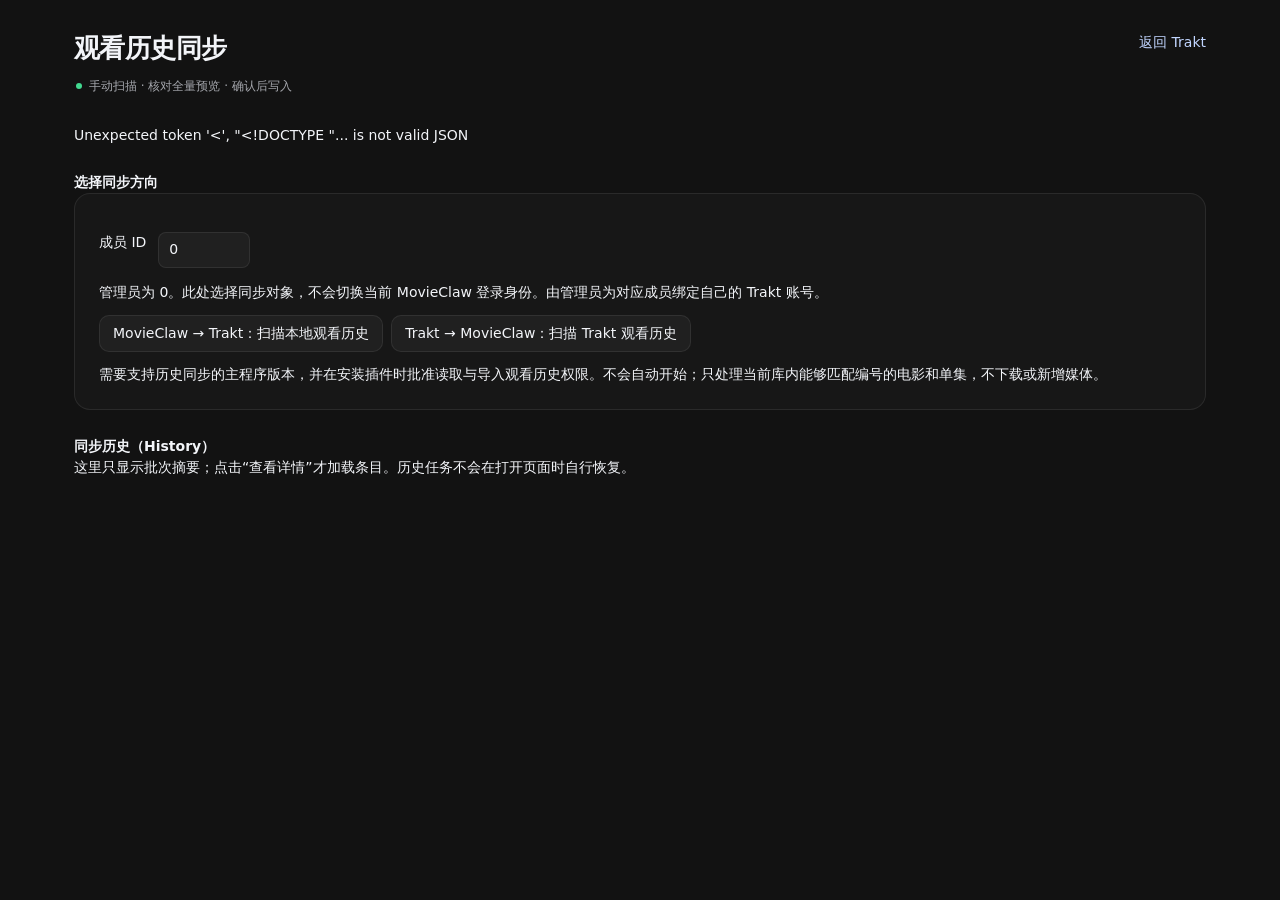
==== web/history.html @ b9646cfd "feat: add opt-in actions and confirmed foreground history sync" ====
<!doctype html>
<html lang="zh-CN"><head><meta charset="utf-8"><meta name="viewport" content="width=device-width,initial-scale=1"><title>观看历史同步</title><link rel="stylesheet" href="style.css"><script defer src="history.js"></script></head>
<body><main><header class="page-header"><div><h1>观看历史同步</h1><p class="summary">手动扫描 · 核对全量预览 · 确认后写入</p></div><a href="index.html">返回 Trakt</a></header>
<p id="error" role="alert" hidden></p><p id="notice" role="status" hidden></p>
<section class="section"><h2>选择同步方向</h2><div class="card preferences"><label>成员 ID <input id="member" type="number" min="0" step="1" value="0"></label><p>管理员为 0。此处选择同步对象，不会切换当前 MovieClaw 登录身份。由管理员为对应成员绑定自己的 Trakt 账号。</p><div class="button-row"><button id="export">MovieClaw → Trakt：扫描本地观看历史</button><button id="import">Trakt → MovieClaw：扫描 Trakt 观看历史</button></div><p>需要支持历史同步的主程序版本，并在安装插件时批准读取与导入观看历史权限。不会自动开始；只处理当前库内能够匹配编号的电影和单集，不下载或新增媒体。</p></div></section>
<section id="current-section" class="section" hidden><h2>当前任务</h2><div class="card preferences"><p id="current-title"></p><p id="keep-open">请保持在此网页。扫描和写入由网页逐批推进；关闭、切换成员或暂停后不再发起下一批，已发出的请求可能完成。</p><progress id="progress" max="100" aria-label="同步进度"></progress><p id="progress-text" role="status"></p><p id="task-error" role="alert"></p><div class="button-row"><button id="continue" hidden>继续当前任务</button><button id="pause" hidden>暂停</button><button id="cancel" hidden>取消剩余任务</button><button id="preview" hidden>查看待同步条目</button><button id="confirm" hidden>Confirm：同步预览中的全部记录</button></div></div></section>
<section class="section"><h2>同步历史（History）</h2><p>这里只显示批次摘要；点击“查看详情”才加载条目。历史任务不会在打开页面时自行恢复。</p><div id="history"></div><button id="more-history" hidden>更多批次</button></section>
<dialog id="detail"><form method="dialog"><button aria-label="关闭详情">关闭</button></form><h2 id="detail-title">同步详情</h2><p id="detail-summary"></p><div class="button-row"><button id="groups">按电影 / 每季查看</button><button id="records">查看每条观看记录与处理结果</button></div><div id="detail-items"></div><div class="button-row"><button id="previous">上一页</button><span id="detail-page"></span><button id="next">下一页</button></div></dialog>
</main></body></html>
---- web/style.css ----
:root {
  color-scheme:dark;
  font-family:var(--mc-font,system-ui,-apple-system,"PingFang SC",sans-serif);
  color:var(--mc-text,#f3f5f9);
  font-size:14px;
  line-height:1.5;
  --muted:var(--mc-text-muted,#a5a7ad);
  --faint:var(--mc-text-faint,#777a82);
  --line:var(--mc-line,rgba(255,255,255,.08));
  --ok:var(--mc-ok,#42d990);
  --danger:var(--mc-danger,#ff8888);
  --accent:var(--mc-accent,#c1d5ff)
}
* {
  box-sizing:border-box
}
body {
  margin:0;
  background:transparent
}
main {
  max-width:1180px;
  margin:auto;
  padding:32px 24px 24px
}
h1,h2,p {
  margin:0
}
h1 {
  font-size:26px;
  line-height:1.25;
  font-weight:700;
  letter-spacing:-.02em
}
h2 {
  font-size:14px;
  font-weight:600
}
button,input,a {
  font:inherit
}
button,a,input,summary {
  -webkit-tap-highlight-color:transparent
}
button {
  min-height:36px;
  padding:7px 13px;
  border:1px solid var(--line);
  border-radius:10px;
  background:color-mix(in srgb,var(--mc-text,#fff) 4%,transparent);
  color:inherit;
  cursor:pointer;
  font-weight:500
}
button:hover {
  background:var(--mc-glass-fill-hover,rgba(255,255,255,.08))
}
button:disabled {
  opacity:.4;
  cursor:default
}
button:focus-visible,a:focus-visible,summary:focus-visible,input:focus-visible {
  outline:2px solid var(--accent);
  outline-offset:3px
}
a {
  color:var(--accent);
  text-decoration:none
}
a:hover {
  text-decoration:underline
}
.page-header,.header-actions,.section-heading,.dialog-actions {
  display:flex;
  align-items:center;
  justify-content:space-between;
  gap:12px
}
.page-header {
  margin-bottom:30px;
  align-items:flex-start
}
.header-actions {
  justify-content:flex-end
}
.icon-button {
  width:36px;
  padding:0;
  font-size:21px;
  line-height:1
}
.summary {
  margin-top:12px;
  font-size:12px;
  color:var(--muted)
}
.summary::before {
  content:"";
  display:inline-block;
  width:6px;
  height:6px;
  border-radius:50%;
  background:var(--ok);
  margin:0 7px 1px 2px
}
.summary.attention::before {
  background:var(--danger)
}
.section {
  margin:26px 0
}
.section-heading {
  margin:0 4px 10px;
  min-height:24px
}
.section-heading p {
  font-size:12px;
  margin-top:3px
}
.muted {
  color:var(--muted);
  font-size:12px
}
.card {
  border:1px solid var(--line);
  border-radius:16px;
  background:color-mix(in srgb,var(--mc-text,#fff) 2.5%,transparent);
  overflow:hidden
}
.account-row {
  display:flex;
  align-items:center;
  padding:0 14px;
  gap:12px
}
.account-row+.account-row {
  border-top:1px solid var(--line)
}
.account-select {
  display:flex;
  align-items:center;
  gap:12px;
  flex:1;
  min-width:0;
  text-align:left;
  min-height:86px;
  border:0;
  border-radius:0;
  background:transparent;
  padding:14px 0;
  font-weight:400
}
.account-select:hover {
  background:transparent
}
.account-row.selected {
  background:color-mix(in srgb,var(--accent) 5%,transparent)
}
.avatar {
  display:grid;
  place-items:center;
  width:38px;
  height:38px;
  border-radius:50%;
  flex-shrink:0;
  background:var(--mc-surface-inset,rgba(255,255,255,.06));
  font-size:15px;
  font-weight:600;
  color:var(--accent)
}
.account-identity {
  flex:1;
  min-width:0
}
.account-name {
  font-size:14px;
  font-weight:600;
  overflow-wrap:anywhere
}
.account-meta {
  color:var(--muted);
  font-size:12px;
  margin-top:3px
}
.account-state {
  text-align:right;
  font-size:12px;
  max-width:45%
}
.account-state p {
  margin-top:4px;
  color:var(--muted)
}
.badge {
  display:inline-flex;
  align-items:center;
  gap:5px;
  font-size:11px;
  padding:3px 8px;
  border-radius:6px;
  background:var(--mc-surface-inset,rgba(255,255,255,.05));
  color:var(--muted);
  white-space:nowrap
}
.badge.ok {
  color:var(--ok)
}
.badge.failed,.badge.blocked {
  color:var(--danger)
}
.badge.retrying,.badge.queued {
  color:var(--mc-warn,#e6bc76)
}
.has-error {
  color:var(--danger)!important
}
.filters {
  display:flex;
  gap:4px;
  margin:0 0 12px;
  padding:3px;
  width:fit-content;
  max-width:100%;
  border-radius:10px;
  background:var(--mc-surface-inset,rgba(255,255,255,.04))
}
.filters button {
  border:0;
  background:transparent;
  color:var(--muted);
  min-height:30px;
  padding:4px 14px;
  font-size:12px
}
.filters button[aria-selected=true] {
  background:var(--mc-glass-fill,rgba(255,255,255,.09));
  color:inherit;
  box-shadow:0 1px 4px #0002
}
.delivery+.delivery {
  border-top:1px solid var(--line)
}
.delivery>summary {
  list-style:none;
  display:flex;
  align-items:center;
  gap:12px;
  padding:14px;
  cursor:pointer;
  min-height:76px
}
.delivery>summary::-webkit-details-marker {
  display:none
}
.delivery-icon {
  display:grid;
  place-items:center;
  width:30px;
  height:34px;
  border-radius:8px;
  flex-shrink:0;
  background:var(--mc-surface-inset,rgba(255,255,255,.04));
  color:var(--ok);
  font-size:15px
}
.delivery-icon.failed,.delivery-icon.blocked {
  color:var(--danger)
}
.delivery-icon.queued,.delivery-icon.retrying {
  color:var(--mc-warn,#e6bc76)
}
.delivery-icon.skipped {
  color:var(--faint)
}
.delivery-main {
  flex:1;
  min-width:0
}
.delivery-title {
  font-size:13px;
  font-weight:600;
  overflow-wrap:anywhere
}
.delivery-meta {
  font-size:12px;
  color:var(--muted);
  margin-top:3px
}
.delivery-end {
  text-align:right;
  flex-shrink:0
}
.delivery-time {
  color:var(--faint);
  font-size:11px;
  margin-top:5px
}
.chevron {
  color:var(--faint);
  font-size:17px;
  margin-left:2px
}
.delivery[open] .chevron {
  transform:rotate(90deg)
}
.delivery-detail {
  padding:0 18px 16px 56px;
  font-size:12px;
  display:grid;
  gap:8px;
  color:var(--muted)
}
.delivery-detail .reason {
  color:var(--mc-text,#f3f5f9)
}
.delivery-detail button {
  justify-self:start;
  font-size:12px
}
.empty {
  padding:36px 24px;
  text-align:center;
  color:var(--muted);
  font-size:13px
}
.empty strong {
  display:block;
  color:var(--mc-text,#eee);
  font-size:14px;
  font-weight:500;
  margin-bottom:5px
}
.footnote {
  margin:10px 4px;
  font-size:11px;
  color:var(--faint);
  line-height:1.7
}
.advanced {
  margin-top:30px;
  border-top:1px solid var(--line);
  padding-top:16px
}
.advanced>summary {
  font-size:12px;
  color:var(--muted);
  cursor:pointer;
  min-height:30px
}
.advanced-body {
  padding:14px 4px 0
}
.advanced-body p {
  margin-top:12px;
  max-width:720px;
  line-height:1.7
}
.member-controls {
  display:flex;
  gap:8px;
  align-items:center;
  flex-wrap:wrap;
  margin-top:12px
}
.member-controls label {
  font-size:12px;
  color:var(--muted)
}
input {
  width:92px;
  min-height:36px;
  border:1px solid var(--line);
  border-radius:8px;
  background:var(--mc-surface-inset,rgba(255,255,255,.04));
  color:inherit;
  padding:6px 10px
}
.member-controls button {
  font-size:12px
}
.danger-button {
  color:var(--danger)
}
footer {
  font-size:11px;
  color:var(--faint);
  margin:28px 4px 0
}
.error {
  border:1px solid color-mix(in srgb,var(--danger) 30%,transparent);
  border-radius:12px;
  padding:12px 14px;
  color:var(--danger);
  font-size:13px;
  margin-bottom:20px;
  background:color-mix(in srgb,var(--danger) 5%,transparent)
}
dialog {
  padding:0;
  border:1px solid var(--line);
  border-radius:20px;
  background:var(--mc-surface-raised,#1c1c1e);
  color:inherit;
  max-width:440px;
  width:calc(100% - 32px);
  box-shadow:0 24px 80px #0008
}
dialog::backdrop {
  background:#0009;
  backdrop-filter:blur(5px)
}
.dialog-body {
  padding:24px
}
.dialog-body>p {
  font-size:13px;
  color:var(--muted);
  margin:16px 0
}
.dialog-body .section-heading {
  margin:0
}
.auth-code {
  display:block;
  text-align:center;
  padding:22px 8px;
  margin:18px 0;
  background:var(--mc-surface-inset,#ffffff08);
  border:1px solid var(--line);
  border-radius:12px;
  font:600 30px/1.4 ui-monospace,monospace;
  letter-spacing:5px
}
.dialog-actions {
  justify-content:flex-start;
  flex-wrap:wrap
}
.primary-button {
  display:inline-flex;
  align-items:center;
  justify-content:center;
  min-height:38px;
  background:var(--accent);
  color:#101218;
  border:0;
  border-radius:10px;
  padding:8px 14px;
  font-weight:600
}
.primary-button:hover {
  text-decoration:none;
  opacity:.9
}
[hidden] {
  display:none!important
}
@media(max-width:600px) {
  :root {
    font-size:16px
  }
  main {
    padding:22px 16px
  }
  h1 {
    font-size:24px
  }
  .page-header {
    gap:8px;
    margin-bottom:24px
  }
  .header-actions {
    gap:6px
  }
  .header-actions button {
    font-size:12px;
    min-height:40px;
    padding:6px 10px
  }
  .header-actions .icon-button {
    font-size:21px;
    width:36px;
    padding:0
  }
  .summary {
    font-size:12px;
    max-width:240px
  }
  .account-row {
    padding:0 12px;
    gap:8px;
    flex-wrap:wrap
  }
  .account-select {
    min-height:96px;
    gap:10px
  }
  .account-name {
    font-size:15px
  }
  .account-state {
    max-width:48%;
    font-size:11px
  }
  .account-row>button:not(.account-select) {
    margin:0 0 12px 48px;
    min-height:40px
  }
  .account-meta {
    font-size:12px
  }
  .delivery>summary {
    padding:14px 12px;
    gap:9px
  }
  .delivery-title {
    font-size:14px
  }
  .delivery-meta {
    font-size:12px
  }
  .delivery-end {
    max-width:90px
  }
  .delivery-time {
    font-size:11px
  }
  .chevron {
    display:none
  }
  .delivery-detail {
    padding-left:50px
  }
  .filters {
    width:100%;
    justify-content:space-between
  }
  .filters button {
    min-height:40px;
    flex:1;
    padding:5px 9px;
    font-size:13px
  }
  .section-heading h2 {
    font-size:15px
  }
  .member-controls button,input {
    min-height:44px
  }
  .advanced>summary {
    font-size:14px;
    min-height:44px
  }
  .dialog-body {
    padding:20px
  }
  .auth-code {
    font-size:27px;
    letter-spacing:3px
  }
}
.summary.idle::before {
  background:var(--faint)
}
.notice {
  color:var(--ok);
  font-size:13px;
  padding:0 4px 12px
}
.account-row.selected {
  box-shadow: inset 3px 0 0 var(--accent);
}
@media (max-width: 600px) {
  .page-header > div:first-child { min-width: 0; }
  .header-actions { flex-shrink: 0; }
  .header-actions button { white-space: nowrap; min-height: 44px; }
  .header-actions .icon-button { width: 44px; flex: 0 0 44px; }
  .filters button, .delivery-detail button, .dialog-actions button, .dialog-actions a { min-height: 44px; }
}
@media (max-width: 370px) {
  .page-header { flex-wrap: wrap; }
  .header-actions { margin-left: auto; }
}
.preferences, .history-intro { padding:24px; }
.preferences label { display:flex; align-items:flex-start; gap:12px; padding:14px 0; cursor:pointer; }
.preferences input[type=checkbox] { width:20px; height:20px; flex:0 0 20px; margin:2px 0; accent-color:var(--accent); }
.preferences small { display:block; color:var(--muted); line-height:1.6; margin-top:6px; }
.history-row { padding:16px 24px; border-bottom:1px solid var(--line); }
.history-row:last-child { border-bottom:0; }
.history-row p { margin:6px 0 0; }
.history-intro { margin:20px 0; }
.history-intro p { line-height:1.7; }
.history-intro summary { cursor:pointer; min-height:44px; }
.pager { display:flex; align-items:center; justify-content:center; gap:16px; padding:16px 0; }
progress { width:100%; height:12px; accent-color:var(--accent); }
[hidden] { display:none !important; }
@media(max-width:600px) { .preferences, .history-intro { padding:18px; } .dialog-actions { flex-wrap:wrap; } .dialog-actions > * { min-height:44px; } .section-heading { gap:12px; flex-wrap:wrap; } }
.activity-filters { display:flex; justify-content:space-between; align-items:center; gap:12px; flex-wrap:wrap; margin-bottom:12px; }
.activity-filters .filters { margin:0; }
.type-filter { display:flex; align-items:center; gap:10px; color:var(--muted); }
.type-filter select { font:inherit; color:var(--mc-text,#f3f5f9); background:var(--mc-card,#242529); border:1px solid var(--line); border-radius:10px; min-height:40px; padding:7px 30px 7px 10px; }
@media(max-width:600px) { .type-filter select { min-height:44px; } }

.button-row { display:flex; flex-wrap:wrap; gap:8px; margin:12px 0 }
progress { width:100%; accent-color:var(--accent); margin:12px 0 }
#history .card + .card, #detail-items .card + .card { margin-top:12px }
#history .card button + button { margin-left:8px }
#detail { width:min(760px, calc(100vw - 32px)); max-height:85vh; overflow:auto }
#detail-items { margin:16px 0 }
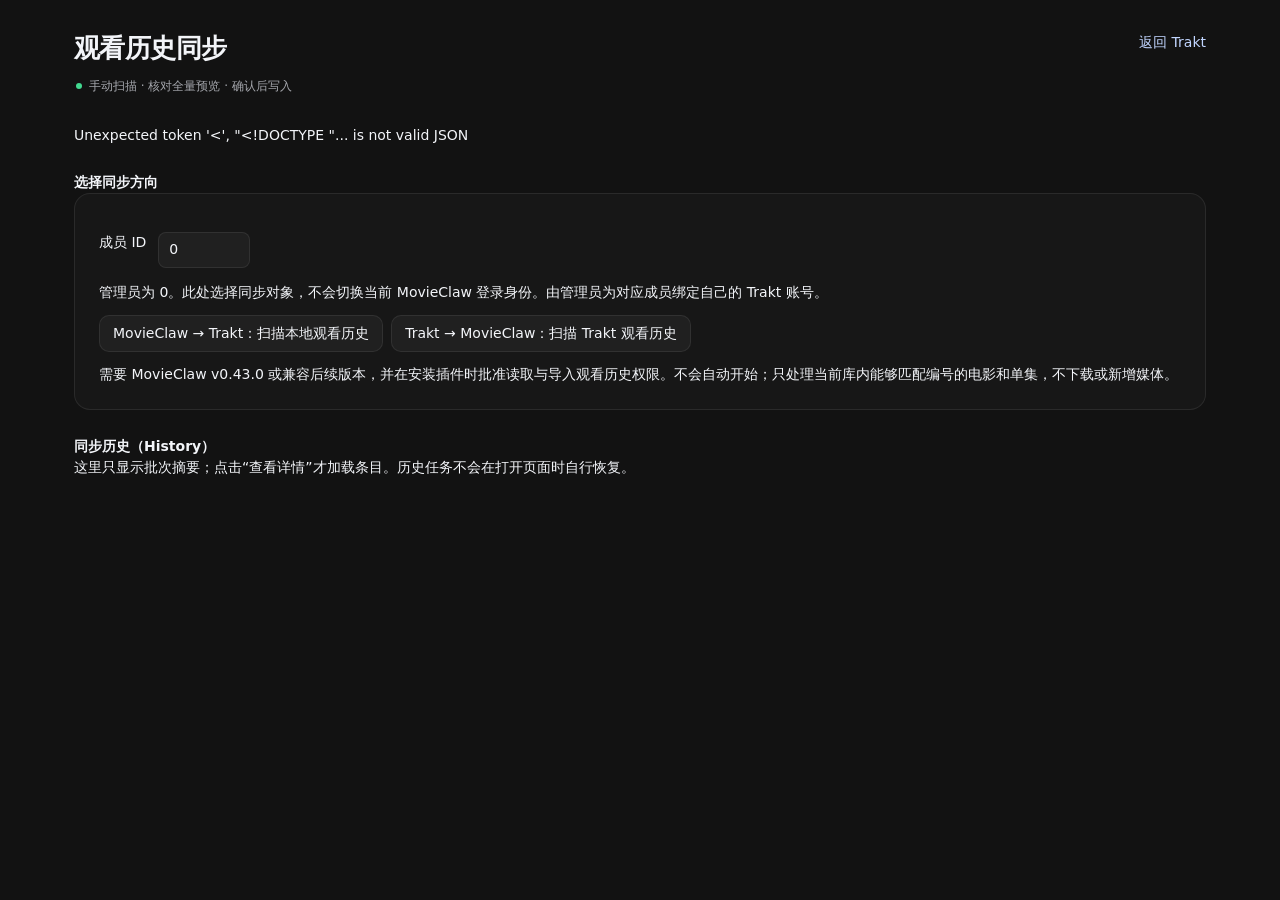
==== commit ddb18858: "Integrate stable recovery into 0.3 and validate official v0.43.0" ====
--- a/web/history.html
+++ b/web/history.html
@@ -2,7 +2,7 @@
 <html lang="zh-CN"><head><meta charset="utf-8"><meta name="viewport" content="width=device-width,initial-scale=1"><title>观看历史同步</title><link rel="stylesheet" href="style.css"><script defer src="history.js"></script></head>
 <body><main><header class="page-header"><div><h1>观看历史同步</h1><p class="summary">手动扫描 · 核对全量预览 · 确认后写入</p></div><a href="index.html">返回 Trakt</a></header>
 <p id="error" role="alert" hidden></p><p id="notice" role="status" hidden></p>
-<section class="section"><h2>选择同步方向</h2><div class="card preferences"><label>成员 ID <input id="member" type="number" min="0" step="1" value="0"></label><p>管理员为 0。此处选择同步对象，不会切换当前 MovieClaw 登录身份。由管理员为对应成员绑定自己的 Trakt 账号。</p><div class="button-row"><button id="export">MovieClaw → Trakt：扫描本地观看历史</button><button id="import">Trakt → MovieClaw：扫描 Trakt 观看历史</button></div><p>需要支持历史同步的主程序版本，并在安装插件时批准读取与导入观看历史权限。不会自动开始；只处理当前库内能够匹配编号的电影和单集，不下载或新增媒体。</p></div></section>
+<section class="section"><h2>选择同步方向</h2><div class="card preferences"><label>成员 ID <input id="member" type="number" min="0" step="1" value="0"></label><p>管理员为 0。此处选择同步对象，不会切换当前 MovieClaw 登录身份。由管理员为对应成员绑定自己的 Trakt 账号。</p><div class="button-row"><button id="export">MovieClaw → Trakt：扫描本地观看历史</button><button id="import">Trakt → MovieClaw：扫描 Trakt 观看历史</button></div><p>需要 MovieClaw v0.43.0 或兼容后续版本，并在安装插件时批准读取与导入观看历史权限。不会自动开始；只处理当前库内能够匹配编号的电影和单集，不下载或新增媒体。</p></div></section>
 <section id="current-section" class="section" hidden><h2>当前任务</h2><div class="card preferences"><p id="current-title"></p><p id="keep-open">请保持在此网页。扫描和写入由网页逐批推进；关闭、切换成员或暂停后不再发起下一批，已发出的请求可能完成。</p><progress id="progress" max="100" aria-label="同步进度"></progress><p id="progress-text" role="status"></p><p id="task-error" role="alert"></p><div class="button-row"><button id="continue" hidden>继续当前任务</button><button id="pause" hidden>暂停</button><button id="cancel" hidden>取消剩余任务</button><button id="preview" hidden>查看待同步条目</button><button id="confirm" hidden>Confirm：同步预览中的全部记录</button></div></div></section>
 <section class="section"><h2>同步历史（History）</h2><p>这里只显示批次摘要；点击“查看详情”才加载条目。历史任务不会在打开页面时自行恢复。</p><div id="history"></div><button id="more-history" hidden>更多批次</button></section>
 <dialog id="detail"><form method="dialog"><button aria-label="关闭详情">关闭</button></form><h2 id="detail-title">同步详情</h2><p id="detail-summary"></p><div class="button-row"><button id="groups">按电影 / 每季查看</button><button id="records">查看每条观看记录与处理结果</button></div><div id="detail-items"></div><div class="button-row"><button id="previous">上一页</button><span id="detail-page"></span><button id="next">下一页</button></div></dialog>
--- a/web/style.css
+++ b/web/style.css
@@ -606,3 +606,6 @@
 #history .card button + button { margin-left:8px }
 #detail { width:min(760px, calc(100vw - 32px)); max-height:85vh; overflow:auto }
 #detail-items { margin:16px 0 }
+
+.repair-controls { display:flex; flex-wrap:wrap; gap:8px; align-items:center; margin-top:12px; }
+.repair-controls input { width:72px; min-height:44px; }
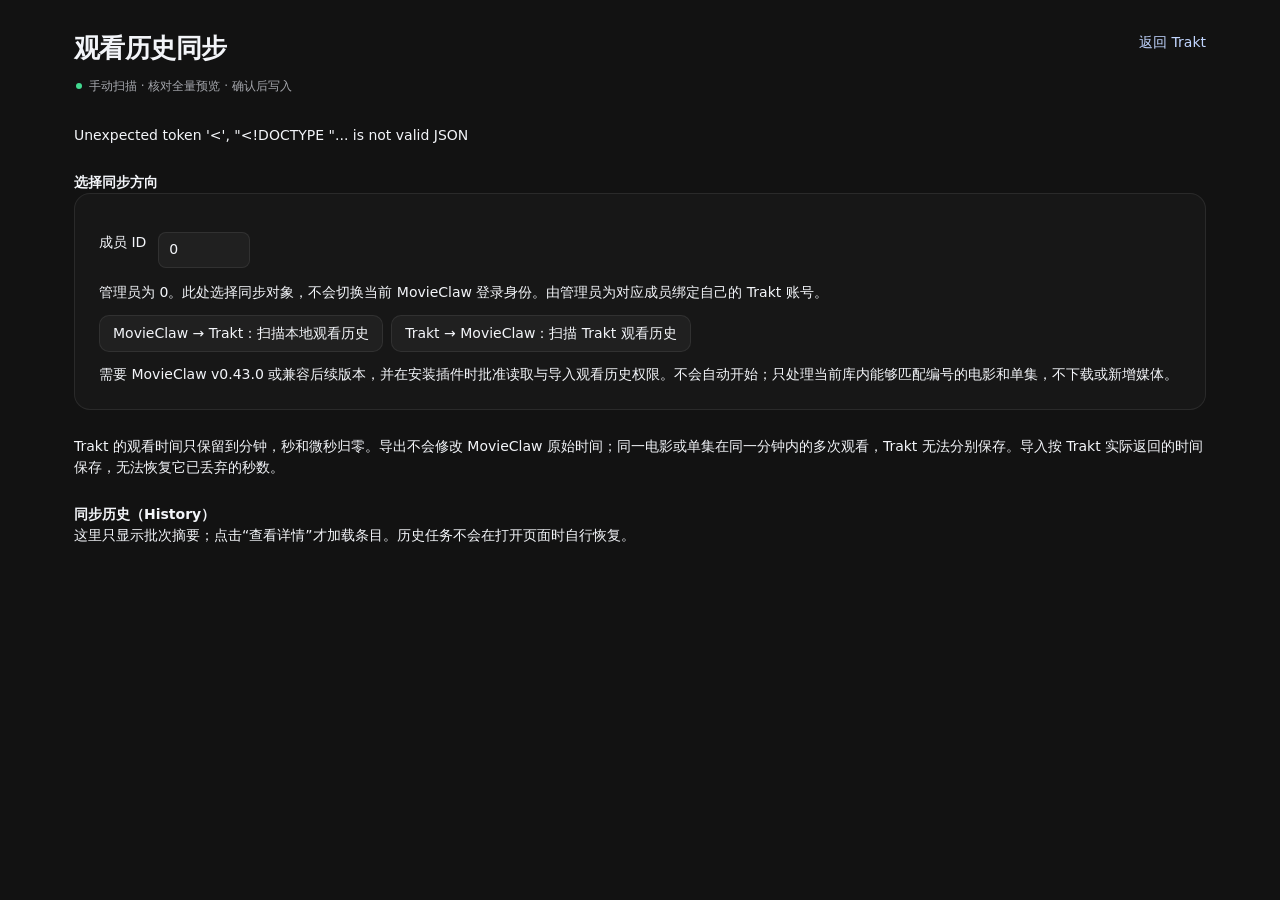
==== commit a0370419: "Honor Trakt UTC minute precision and disclose merged watches" ====
--- a/web/history.html
+++ b/web/history.html
@@ -3,7 +3,8 @@
 <body><main><header class="page-header"><div><h1>观看历史同步</h1><p class="summary">手动扫描 · 核对全量预览 · 确认后写入</p></div><a href="index.html">返回 Trakt</a></header>
 <p id="error" role="alert" hidden></p><p id="notice" role="status" hidden></p>
 <section class="section"><h2>选择同步方向</h2><div class="card preferences"><label>成员 ID <input id="member" type="number" min="0" step="1" value="0"></label><p>管理员为 0。此处选择同步对象，不会切换当前 MovieClaw 登录身份。由管理员为对应成员绑定自己的 Trakt 账号。</p><div class="button-row"><button id="export">MovieClaw → Trakt：扫描本地观看历史</button><button id="import">Trakt → MovieClaw：扫描 Trakt 观看历史</button></div><p>需要 MovieClaw v0.43.0 或兼容后续版本，并在安装插件时批准读取与导入观看历史权限。不会自动开始；只处理当前库内能够匹配编号的电影和单集，不下载或新增媒体。</p></div></section>
-<section id="current-section" class="section" hidden><h2>当前任务</h2><div class="card preferences"><p id="current-title"></p><p id="keep-open">请保持在此网页。扫描和写入由网页逐批推进；关闭、切换成员或暂停后不再发起下一批，已发出的请求可能完成。</p><progress id="progress" max="100" aria-label="同步进度"></progress><p id="progress-text" role="status"></p><p id="task-error" role="alert"></p><div class="button-row"><button id="continue" hidden>继续当前任务</button><button id="pause" hidden>暂停</button><button id="cancel" hidden>取消剩余任务</button><button id="preview" hidden>查看待同步条目</button><button id="confirm" hidden>Confirm：同步预览中的全部记录</button></div></div></section>
+<p>Trakt 的观看时间只保留到分钟，秒和微秒归零。导出不会修改 MovieClaw 原始时间；同一电影或单集在同一分钟内的多次观看，Trakt 无法分别保存。导入按 Trakt 实际返回的时间保存，无法恢复它已丢弃的秒数。</p>
+<section id="current-section" class="section" hidden><h2>当前任务</h2><div class="card preferences"><p id="current-title"></p><p id="keep-open">请保持在此网页。扫描和写入由网页逐批推进；关闭、切换成员或暂停后不再发起下一批，已发出的请求可能完成。</p><progress id="progress" max="100" aria-label="同步进度"></progress><p id="progress-text" role="status"></p><p id="precision-notice" role="status" hidden></p><p id="task-error" role="alert"></p><div class="button-row"><button id="continue" hidden>继续当前任务</button><button id="pause" hidden>暂停</button><button id="cancel" hidden>取消剩余任务</button><button id="preview" hidden>查看待同步条目</button><button id="confirm" hidden>Confirm：同步预览中的全部记录</button></div></div></section>
 <section class="section"><h2>同步历史（History）</h2><p>这里只显示批次摘要；点击“查看详情”才加载条目。历史任务不会在打开页面时自行恢复。</p><div id="history"></div><button id="more-history" hidden>更多批次</button></section>
 <dialog id="detail"><form method="dialog"><button aria-label="关闭详情">关闭</button></form><h2 id="detail-title">同步详情</h2><p id="detail-summary"></p><div class="button-row"><button id="groups">按电影 / 每季查看</button><button id="records">查看每条观看记录与处理结果</button></div><div id="detail-items"></div><div class="button-row"><button id="previous">上一页</button><span id="detail-page"></span><button id="next">下一页</button></div></dialog>
 </main></body></html>
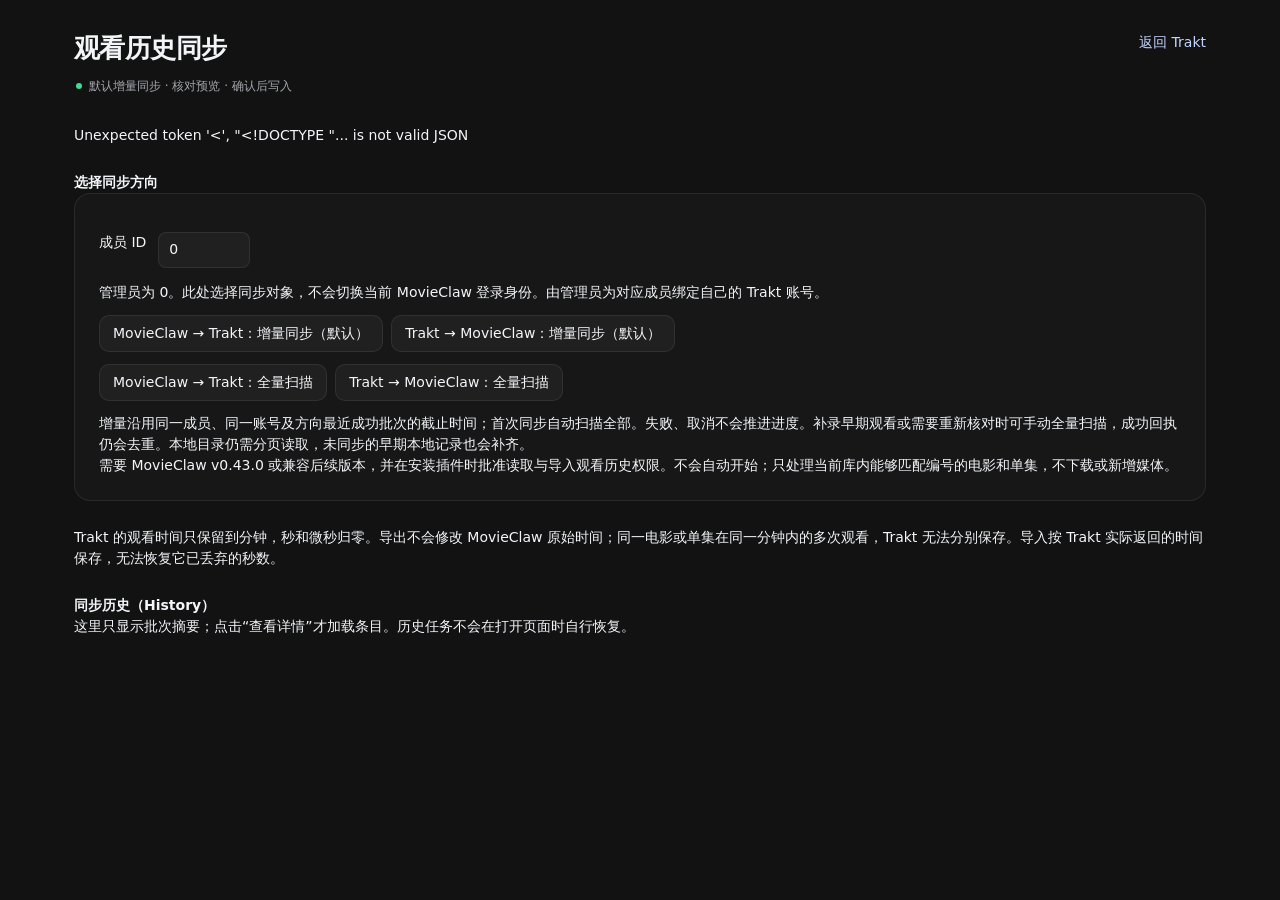
==== commit 404738f6: "Default history sync to incremental with explicit full scans" ====
--- a/web/history.html
+++ b/web/history.html
@@ -1,8 +1,8 @@
 <!doctype html>
 <html lang="zh-CN"><head><meta charset="utf-8"><meta name="viewport" content="width=device-width,initial-scale=1"><title>观看历史同步</title><link rel="stylesheet" href="style.css"><script defer src="history.js"></script></head>
-<body><main><header class="page-header"><div><h1>观看历史同步</h1><p class="summary">手动扫描 · 核对全量预览 · 确认后写入</p></div><a href="index.html">返回 Trakt</a></header>
+<body><main><header class="page-header"><div><h1>观看历史同步</h1><p class="summary">默认增量同步 · 核对预览 · 确认后写入</p></div><a href="index.html">返回 Trakt</a></header>
 <p id="error" role="alert" hidden></p><p id="notice" role="status" hidden></p>
-<section class="section"><h2>选择同步方向</h2><div class="card preferences"><label>成员 ID <input id="member" type="number" min="0" step="1" value="0"></label><p>管理员为 0。此处选择同步对象，不会切换当前 MovieClaw 登录身份。由管理员为对应成员绑定自己的 Trakt 账号。</p><div class="button-row"><button id="export">MovieClaw → Trakt：扫描本地观看历史</button><button id="import">Trakt → MovieClaw：扫描 Trakt 观看历史</button></div><p>需要 MovieClaw v0.43.0 或兼容后续版本，并在安装插件时批准读取与导入观看历史权限。不会自动开始；只处理当前库内能够匹配编号的电影和单集，不下载或新增媒体。</p></div></section>
+<section class="section"><h2>选择同步方向</h2><div class="card preferences"><label>成员 ID <input id="member" type="number" min="0" step="1" value="0"></label><p>管理员为 0。此处选择同步对象，不会切换当前 MovieClaw 登录身份。由管理员为对应成员绑定自己的 Trakt 账号。</p><div class="button-row"><button id="export">MovieClaw → Trakt：增量同步（默认）</button><button id="import">Trakt → MovieClaw：增量同步（默认）</button></div><div class="button-row"><button id="export-full">MovieClaw → Trakt：全量扫描</button><button id="import-full">Trakt → MovieClaw：全量扫描</button></div><p>增量沿用同一成员、同一账号及方向最近成功批次的截止时间；首次同步自动扫描全部。失败、取消不会推进进度。补录早期观看或需要重新核对时可手动全量扫描，成功回执仍会去重。本地目录仍需分页读取，未同步的早期本地记录也会补齐。</p><p>需要 MovieClaw v0.43.0 或兼容后续版本，并在安装插件时批准读取与导入观看历史权限。不会自动开始；只处理当前库内能够匹配编号的电影和单集，不下载或新增媒体。</p></div></section>
 <p>Trakt 的观看时间只保留到分钟，秒和微秒归零。导出不会修改 MovieClaw 原始时间；同一电影或单集在同一分钟内的多次观看，Trakt 无法分别保存。导入按 Trakt 实际返回的时间保存，无法恢复它已丢弃的秒数。</p>
 <section id="current-section" class="section" hidden><h2>当前任务</h2><div class="card preferences"><p id="current-title"></p><p id="keep-open">请保持在此网页。扫描和写入由网页逐批推进；关闭、切换成员或暂停后不再发起下一批，已发出的请求可能完成。</p><progress id="progress" max="100" aria-label="同步进度"></progress><p id="progress-text" role="status"></p><p id="precision-notice" role="status" hidden></p><p id="task-error" role="alert"></p><div class="button-row"><button id="continue" hidden>继续当前任务</button><button id="pause" hidden>暂停</button><button id="cancel" hidden>取消剩余任务</button><button id="preview" hidden>查看待同步条目</button><button id="confirm" hidden>Confirm：同步预览中的全部记录</button></div></div></section>
 <section class="section"><h2>同步历史（History）</h2><p>这里只显示批次摘要；点击“查看详情”才加载条目。历史任务不会在打开页面时自行恢复。</p><div id="history"></div><button id="more-history" hidden>更多批次</button></section>
